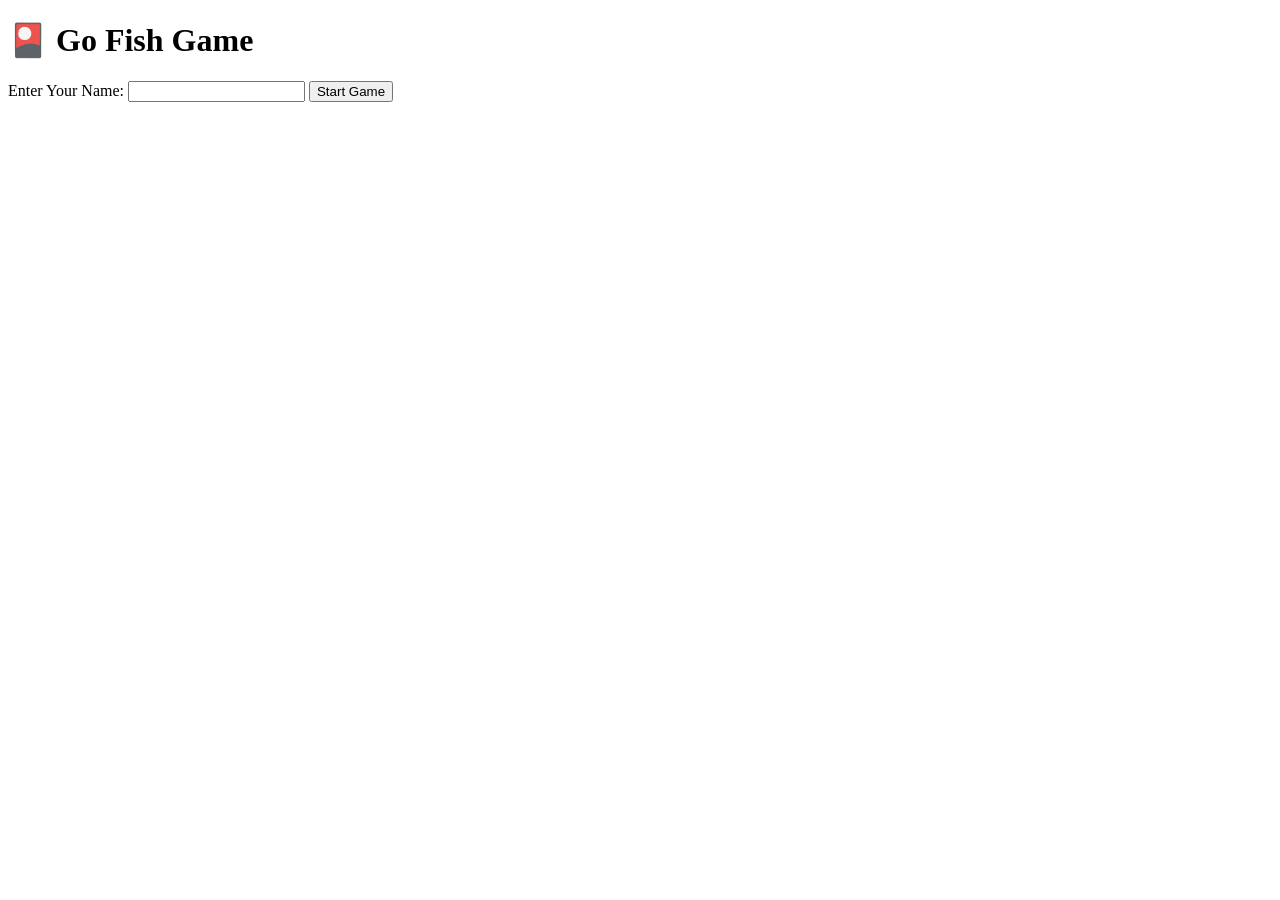
==== templates/index.html @ 6a0e2ce1 "Initial commit: Go Fish game base structure" ====
<!DOCTYPE html>
<html>
<head>
    <title>Go Fish Game</title>
</head>
<body>
    <h1>🎴 Go Fish Game</h1>
    <form method="post" action="/start/">
        <label>Enter Your Name:</label>
        <input type="text" name="player_name" required>
        <button type="submit">Start Game</button>
    </form>
</body>
</html>
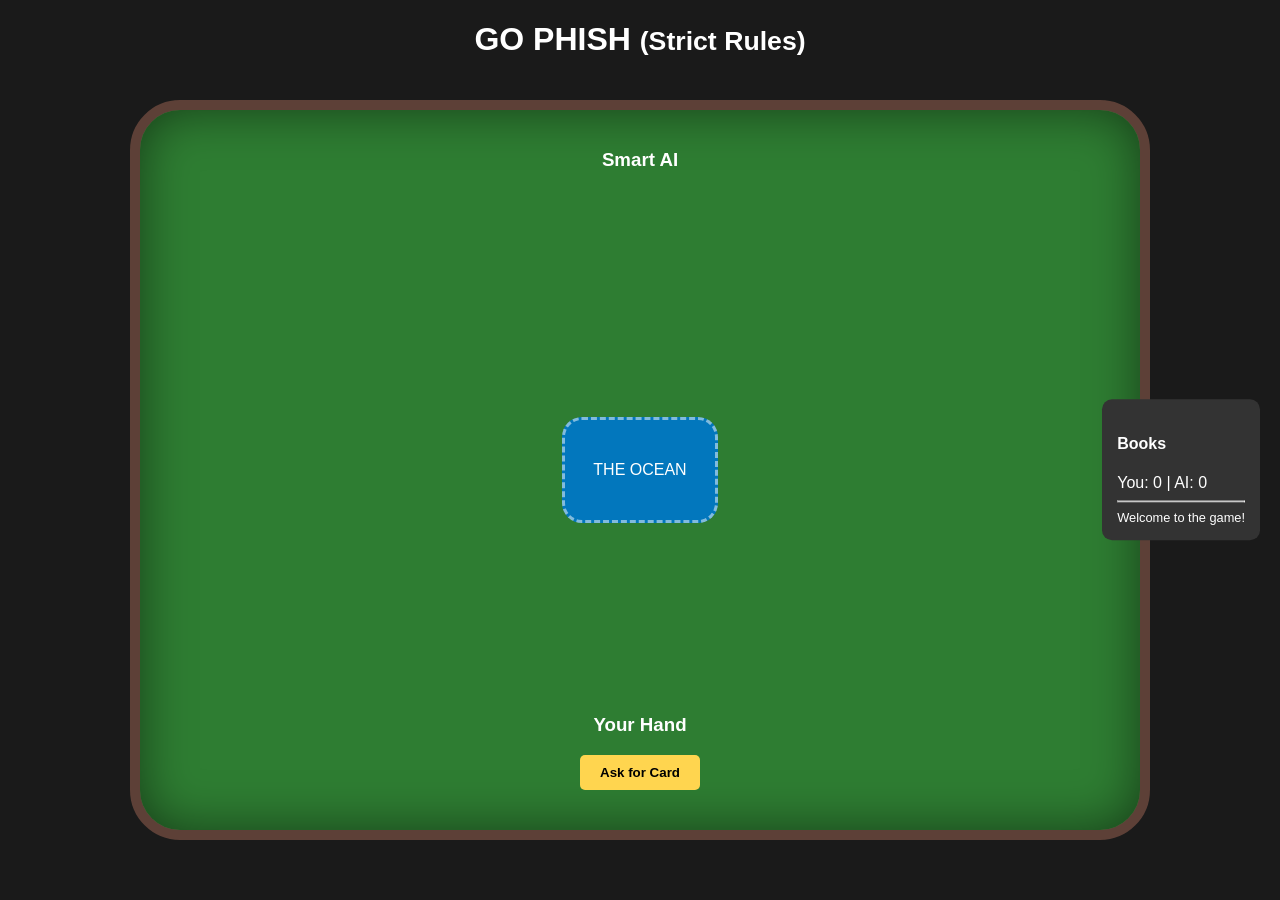
==== commit 250dec32: "Change in previous method: Full Go Phish game with Smart AI and Flask UI" ====
--- a/templates/index.html
+++ b/templates/index.html
@@ -1,14 +1,178 @@
 <!DOCTYPE html>
-<html>
+<html lang="en">
 <head>
-    <title>Go Fish Game</title>
+    <meta charset="UTF-8">
+    <meta name="viewport" content="width=device-width, initial-scale=1.0">
+    <title>Go Phish | Classic Edition</title>
+    <link rel="stylesheet" href="{{ url_for('static', filename='css/style.css') }}">
+    <style>
+        :root {
+            --poker-green: #2e7d32;
+            --card-white: #ffffff;
+            --ocean-blue: #0277bd;
+        }
+
+        body {
+            background-color: #1a1a1a;
+            color: white;
+            font-family: 'Segoe UI', Tahoma, Geneva, Verdana, sans-serif;
+            margin: 0;
+            display: flex;
+            flex-direction: column;
+            align-items: center;
+            height: 100vh;
+            overflow: hidden;
+        }
+
+        #game-board {
+            width: 95%;
+            max-width: 1000px;
+            height: 80vh;
+            background: var(--poker-green);
+            border: 10px solid #5d4037;
+            border-radius: 50px;
+            margin-top: 20px;
+            position: relative;
+            display: flex;
+            flex-direction: column;
+            justify-content: space-between;
+            box-shadow: inset 0 0 50px rgba(0,0,0,0.5);
+        }
+
+        .player-area {
+            padding: 20px;
+            text-align: center;
+        }
+
+        .opponent-hand { transform: rotate(180deg); }
+
+        .hand {
+            display: flex;
+            justify-content: center;
+            gap: -20px; /* Overlap cards */
+            min-height: 120px;
+        }
+
+        .card {
+            width: 70px;
+            height: 100px;
+            background: var(--card-white);
+            color: black;
+            border-radius: 8px;
+            display: flex;
+            flex-direction: column;
+            justify-content: space-between;
+            padding: 5px;
+            font-weight: bold;
+            box-shadow: 2px 2px 5px rgba(0,0,0,0.3);
+            cursor: pointer;
+            transition: transform 0.2s, margin 0.2s;
+            border: 1px solid #ccc;
+            user-select: none;
+        }
+
+        .card:hover {
+            transform: translateY(-20px);
+            z-index: 10;
+        }
+
+        .card.red { color: #d32f2f; }
+
+        .ocean-pile {
+            position: absolute;
+            top: 50%;
+            left: 50%;
+            transform: translate(-50%, -50%);
+            width: 150px;
+            height: 100px;
+            background: var(--ocean-blue);
+            border-radius: 20px;
+            display: flex;
+            align-items: center;
+            justify-content: center;
+            border: 3px dashed rgba(255,255,255,0.5);
+        }
+
+        .stats-panel {
+            position: absolute;
+            right: -120px;
+            top: 50%;
+            transform: translateY(-50%);
+            background: #333;
+            padding: 15px;
+            border-radius: 10px;
+        }
+
+        .controls {
+            margin-bottom: 20px;
+        }
+
+        button {
+            padding: 10px 20px;
+            background: #ffd54f;
+            border: none;
+            border-radius: 5px;
+            font-weight: bold;
+            cursor: pointer;
+        }
+    </style>
 </head>
 <body>
-    <h1>🎴 Go Fish Game</h1>
-    <form method="post" action="/start/">
-        <label>Enter Your Name:</label>
-        <input type="text" name="player_name" required>
-        <button type="submit">Start Game</button>
-    </form>
+
+    <h1>GO PHISH <small>(Strict Rules)</small></h1>
+
+    <div id="game-board">
+        <div class="player-area opponent-area">
+            <h3 id="opp-name">Smart AI</h3>
+            <div id="opponent-hand" class="hand opponent-hand">
+                </div>
+        </div>
+
+        <div class="ocean-pile" id="deck" onclick="goFish()">
+            <span>THE OCEAN</span>
+        </div>
+
+        <div class="player-area">
+            <div id="player-hand" class="hand">
+                </div>
+            <h3 id="player-name">Your Hand</h3>
+            <div class="controls">
+                <button onclick="askForCard()">Ask for Card</button>
+            </div>
+        </div>
+
+        <div class="stats-panel">
+            <h4>Books</h4>
+            <div id="books-count">You: 0 | AI: 0</div>
+            <hr>
+            <div id="game-log" style="font-size: 0.8em; max-height: 100px; overflow-y: auto;">
+                Welcome to the game!
+            </div>
+        </div>
+    </div>
+
+    <script>
+        // Placeholder for game state
+        let selectedRank = null;
+
+        function selectCard(rank) {
+            selectedRank = rank;
+            console.log("Selected to ask for: " + rank);
+            // Visual feedback
+            document.querySelectorAll('.card').forEach(c => c.style.border = "1px solid #ccc");
+            event.currentTarget.style.border = "3px solid #ffd54f";
+        }
+
+        async function askForCard() {
+            if (!selectedRank) {
+                alert("Pick a card from your hand first!");
+                return;
+            }
+            // This would fetch from your Flask /ask route
+            console.log("Requesting " + selectedRank + " from AI...");
+        }
+
+        // Logic to draw cards on screen would go here
+    </script>
 </body>
 </html>
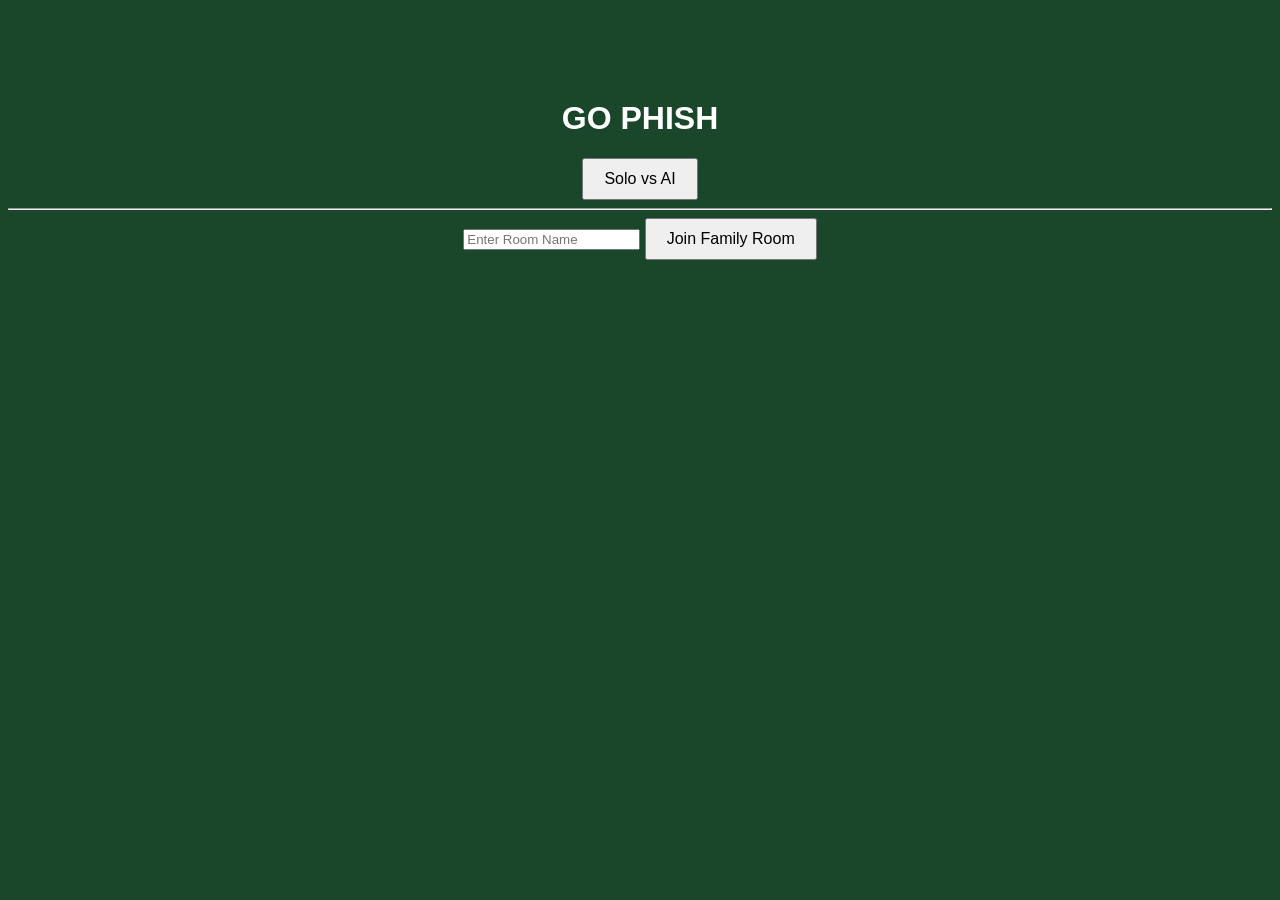
==== commit cbb66b85: "Fixed UI, added Room logic and Solo/Family mode" ====
--- a/templates/index.html
+++ b/templates/index.html
@@ -1,178 +1,31 @@
 <!DOCTYPE html>
-<html lang="en">
+<html>
 <head>
-    <meta charset="UTF-8">
-    <meta name="viewport" content="width=device-width, initial-scale=1.0">
-    <title>Go Phish | Classic Edition</title>
-    <link rel="stylesheet" href="{{ url_for('static', filename='css/style.css') }}">
-    <style>
-        :root {
-            --poker-green: #2e7d32;
-            --card-white: #ffffff;
-            --ocean-blue: #0277bd;
-        }
-
-        body {
-            background-color: #1a1a1a;
-            color: white;
-            font-family: 'Segoe UI', Tahoma, Geneva, Verdana, sans-serif;
-            margin: 0;
-            display: flex;
-            flex-direction: column;
-            align-items: center;
-            height: 100vh;
-            overflow: hidden;
-        }
-
-        #game-board {
-            width: 95%;
-            max-width: 1000px;
-            height: 80vh;
-            background: var(--poker-green);
-            border: 10px solid #5d4037;
-            border-radius: 50px;
-            margin-top: 20px;
-            position: relative;
-            display: flex;
-            flex-direction: column;
-            justify-content: space-between;
-            box-shadow: inset 0 0 50px rgba(0,0,0,0.5);
-        }
-
-        .player-area {
-            padding: 20px;
-            text-align: center;
-        }
-
-        .opponent-hand { transform: rotate(180deg); }
-
-        .hand {
-            display: flex;
-            justify-content: center;
-            gap: -20px; /* Overlap cards */
-            min-height: 120px;
-        }
-
-        .card {
-            width: 70px;
-            height: 100px;
-            background: var(--card-white);
-            color: black;
-            border-radius: 8px;
-            display: flex;
-            flex-direction: column;
-            justify-content: space-between;
-            padding: 5px;
-            font-weight: bold;
-            box-shadow: 2px 2px 5px rgba(0,0,0,0.3);
-            cursor: pointer;
-            transition: transform 0.2s, margin 0.2s;
-            border: 1px solid #ccc;
-            user-select: none;
-        }
-
-        .card:hover {
-            transform: translateY(-20px);
-            z-index: 10;
-        }
-
-        .card.red { color: #d32f2f; }
-
-        .ocean-pile {
-            position: absolute;
-            top: 50%;
-            left: 50%;
-            transform: translate(-50%, -50%);
-            width: 150px;
-            height: 100px;
-            background: var(--ocean-blue);
-            border-radius: 20px;
-            display: flex;
-            align-items: center;
-            justify-content: center;
-            border: 3px dashed rgba(255,255,255,0.5);
-        }
-
-        .stats-panel {
-            position: absolute;
-            right: -120px;
-            top: 50%;
-            transform: translateY(-50%);
-            background: #333;
-            padding: 15px;
-            border-radius: 10px;
-        }
-
-        .controls {
-            margin-bottom: 20px;
-        }
-
-        button {
-            padding: 10px 20px;
-            background: #ffd54f;
-            border: none;
-            border-radius: 5px;
-            font-weight: bold;
-            cursor: pointer;
-        }
-    </style>
+    <title>Go Phish | Gayathri017</title>
+    <link rel="stylesheet" href="/static/css/style.css">
 </head>
 <body>
-
-    <h1>GO PHISH <small>(Strict Rules)</small></h1>
-
-    <div id="game-board">
-        <div class="player-area opponent-area">
-            <h3 id="opp-name">Smart AI</h3>
-            <div id="opponent-hand" class="hand opponent-hand">
-                </div>
-        </div>
-
-        <div class="ocean-pile" id="deck" onclick="goFish()">
-            <span>THE OCEAN</span>
-        </div>
-
-        <div class="player-area">
-            <div id="player-hand" class="hand">
-                </div>
-            <h3 id="player-name">Your Hand</h3>
-            <div class="controls">
-                <button onclick="askForCard()">Ask for Card</button>
-            </div>
-        </div>
-
-        <div class="stats-panel">
-            <h4>Books</h4>
-            <div id="books-count">You: 0 | AI: 0</div>
+    <div id="setup-screen" class="container">
+        <h1>GO PHISH</h1>
+        <div class="menu">
+            <button onclick="initGame('solo')">Solo vs AI</button>
             <hr>
-            <div id="game-log" style="font-size: 0.8em; max-height: 100px; overflow-y: auto;">
-                Welcome to the game!
-            </div>
+            <input type="text" id="room-name" placeholder="Enter Room Name">
+            <button onclick="initGame('family')">Join Family Room</button>
         </div>
     </div>
 
-    <script>
-        // Placeholder for game state
-        let selectedRank = null;
+    <div id="game-screen" style="display:none;">
+        <div class="stats">Books - You: <span id="p-books">0</span> | AI: <span id="a-books">0</span></div>
+        <div id="opponent-area" class="hand"></div>
+        <div id="ocean">OCEAN (<span id="deck-size">0</span>)</div>
+        <div id="player-area" class="hand"></div>
+        <div class="controls">
+            <p id="status-msg">Select a card to ask!</p>
+            <button id="ask-btn" onclick="performAsk()" disabled>Ask Opponent</button>
+        </div>
+    </div>
 
-        function selectCard(rank) {
-            selectedRank = rank;
-            console.log("Selected to ask for: " + rank);
-            // Visual feedback
-            document.querySelectorAll('.card').forEach(c => c.style.border = "1px solid #ccc");
-            event.currentTarget.style.border = "3px solid #ffd54f";
-        }
-
-        async function askForCard() {
-            if (!selectedRank) {
-                alert("Pick a card from your hand first!");
-                return;
-            }
-            // This would fetch from your Flask /ask route
-            console.log("Requesting " + selectedRank + " from AI...");
-        }
-
-        // Logic to draw cards on screen would go here
-    </script>
+    <script src="/static/js/game.js"></script>
 </body>
 </html>
--- a/static/css/style.css
+++ b/static/css/style.css
@@ -0,0 +1,14 @@
+body { background: #1a472a; color: white; font-family: sans-serif; text-align: center; }
+.container { margin-top: 100px; }
+.hand { display: flex; justify-content: center; gap: 10px; margin: 20px; min-height: 110px; }
+.card { 
+    width: 70px; height: 100px; background: white; color: black; 
+    border-radius: 5px; display: flex; flex-direction: column; 
+    justify-content: center; cursor: pointer; border: 2px solid #333;
+}
+.card.back { background: #b00; border: 2px solid white; }
+#ocean { 
+    width: 120px; height: 80px; border: 2px dashed white; 
+    margin: 20px auto; line-height: 80px; border-radius: 50%;
+}
+button { padding: 10px 20px; font-size: 16px; cursor: pointer; }
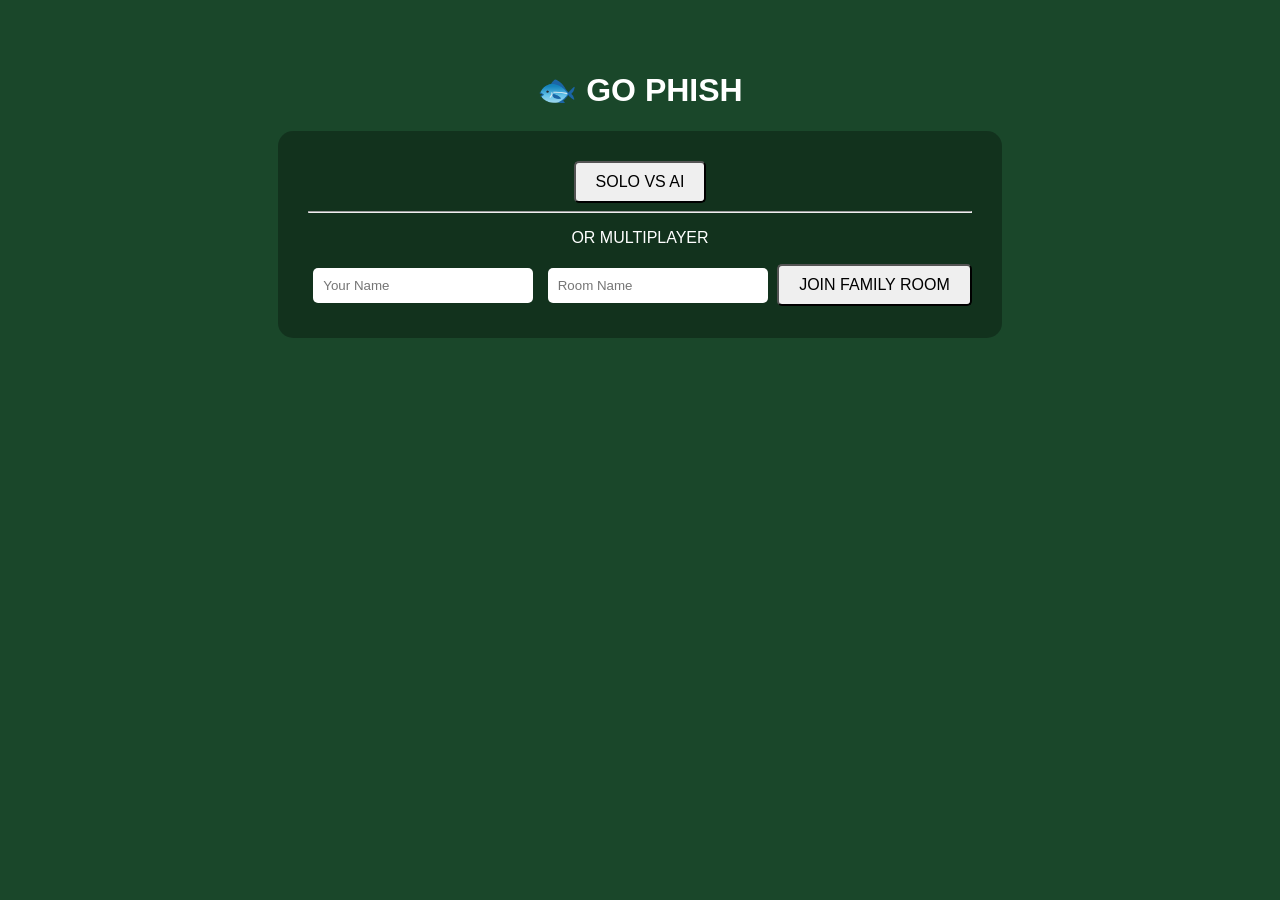
==== commit 7c828811: "feat: integrate multiplayer, AI memory, and refined draw/turn logic" ====
--- a/templates/index.html
+++ b/templates/index.html
@@ -6,26 +6,36 @@
 </head>
 <body>
     <div id="setup-screen" class="container">
-        <h1>GO PHISH</h1>
-        <div class="menu">
-            <button onclick="initGame('solo')">Solo vs AI</button>
-            <hr>
-            <input type="text" id="room-name" placeholder="Enter Room Name">
-            <button onclick="initGame('family')">Join Family Room</button>
+        <h1>🐟 GO PHISH</h1>
+        <div class="menu-box">
+            <button onclick="startSolo()">SOLO VS AI</button>
+            <hr><p>OR MULTIPLAYER</p>
+            <input type="text" id="username" placeholder="Your Name">
+            <input type="text" id="room-id" placeholder="Room Name">
+            <button onclick="joinGame()">JOIN FAMILY ROOM</button>
         </div>
     </div>
 
+    <div id="waiting-screen" class="container" style="display:none;">
+        <h2>Room: <span id="display-room"></span></h2>
+        <ul id="waiting-list-ul"></ul>
+        <button id="start-btn" onclick="triggerStart()">START GAME</button>
+    </div>
+
     <div id="game-screen" style="display:none;">
-        <div class="stats">Books - You: <span id="p-books">0</span> | AI: <span id="a-books">0</span></div>
-        <div id="opponent-area" class="hand"></div>
-        <div id="ocean">OCEAN (<span id="deck-size">0</span>)</div>
+        <div class="header-stats">
+            <div>Deck: <span id="deck-size">0</span></div>
+            <div id="turn-indicator">Waiting...</div>
+            <div>Books: <span id="p-books">0</span></div>
+        </div>
+        <div id="opponents-container"></div>
+        <div class="status-bubble"><p id="status-msg">Select a card!</p></div>
         <div id="player-area" class="hand"></div>
         <div class="controls">
-            <p id="status-msg">Select a card to ask!</p>
-            <button id="ask-btn" onclick="performAsk()" disabled>Ask Opponent</button>
+            <select id="target-player-select"></select>
+            <button id="ask-btn" onclick="performAsk()" disabled>ASK</button>
         </div>
     </div>
-
     <script src="/static/js/game.js"></script>
 </body>
 </html>
--- a/static/css/style.css
+++ b/static/css/style.css
@@ -1,14 +1,43 @@
-body { background: #1a472a; color: white; font-family: sans-serif; text-align: center; }
-.container { margin-top: 100px; }
-.hand { display: flex; justify-content: center; gap: 10px; margin: 20px; min-height: 110px; }
+body { background: #1a472a; color: white; font-family: 'Segoe UI', Tahoma, Geneva, Verdana, sans-serif; margin: 0; overflow-x: hidden; }
+.container { text-align: center; padding: 50px; }
+.menu-box { background: rgba(0,0,0,0.3); padding: 30px; border-radius: 15px; display: inline-block; }
+input { padding: 10px; margin: 5px; border-radius: 5px; border: none; width: 200px; }
+
+/* Table Layout */
+.header-stats { display: flex; justify-content: space-around; background: #0e301a; padding: 15px; font-weight: bold; border-bottom: 2px solid #ffd700; }
+#turn-indicator { color: #ffd700; text-transform: uppercase; }
+
+#opponents-container { display: flex; justify-content: center; gap: 20px; padding: 20px; flex-wrap: wrap; }
+.opponent-slot { background: rgba(255,255,255,0.1); padding: 10px; border-radius: 10px; text-align: center; min-width: 100px; }
+
+.hand { display: flex; justify-content: center; gap: 10px; margin: 20px; min-height: 120px; flex-wrap: wrap; }
 .card { 
-    width: 70px; height: 100px; background: white; color: black; 
-    border-radius: 5px; display: flex; flex-direction: column; 
-    justify-content: center; cursor: pointer; border: 2px solid #333;
+    width: 60px; height: 90px; background: white; color: black; border-radius: 8px;
+    display: flex; flex-direction: column; justify-content: center; cursor: pointer;
+    font-weight: bold; font-size: 1.2rem; border: 3px solid transparent; transition: 0.2s;
 }
-.card.back { background: #b00; border: 2px solid white; }
-#ocean { 
-    width: 120px; height: 80px; border: 2px dashed white; 
-    margin: 20px auto; line-height: 80px; border-radius: 50%;
+.card:hover { transform: translateY(-10px); }
+.card.back { background: #b00; border: 2px solid white; color: transparent; }
+
+.controls { margin-top: 20px; background: rgba(0,0,0,0.2); padding: 20px; }
+select, button { padding: 10px 20px; font-size: 1rem; border-radius: 5px; cursor: pointer; }
+button:disabled { opacity: 0.5; cursor: not-allowed; }
+.controls {
+    display: flex;
+    justify-content: center;
+    align-items: center;
+    gap: 15px;
 }
-button { padding: 10px 20px; font-size: 16px; cursor: pointer; }+
+#ask-btn {
+    background: #ffd700;
+    color: #1a472a;
+    font-weight: bold;
+    border: none;
+    transition: 0.3s;
+}
+
+#ask-btn:hover:not(:disabled) {
+    background: white;
+    transform: scale(1.1);
+}
